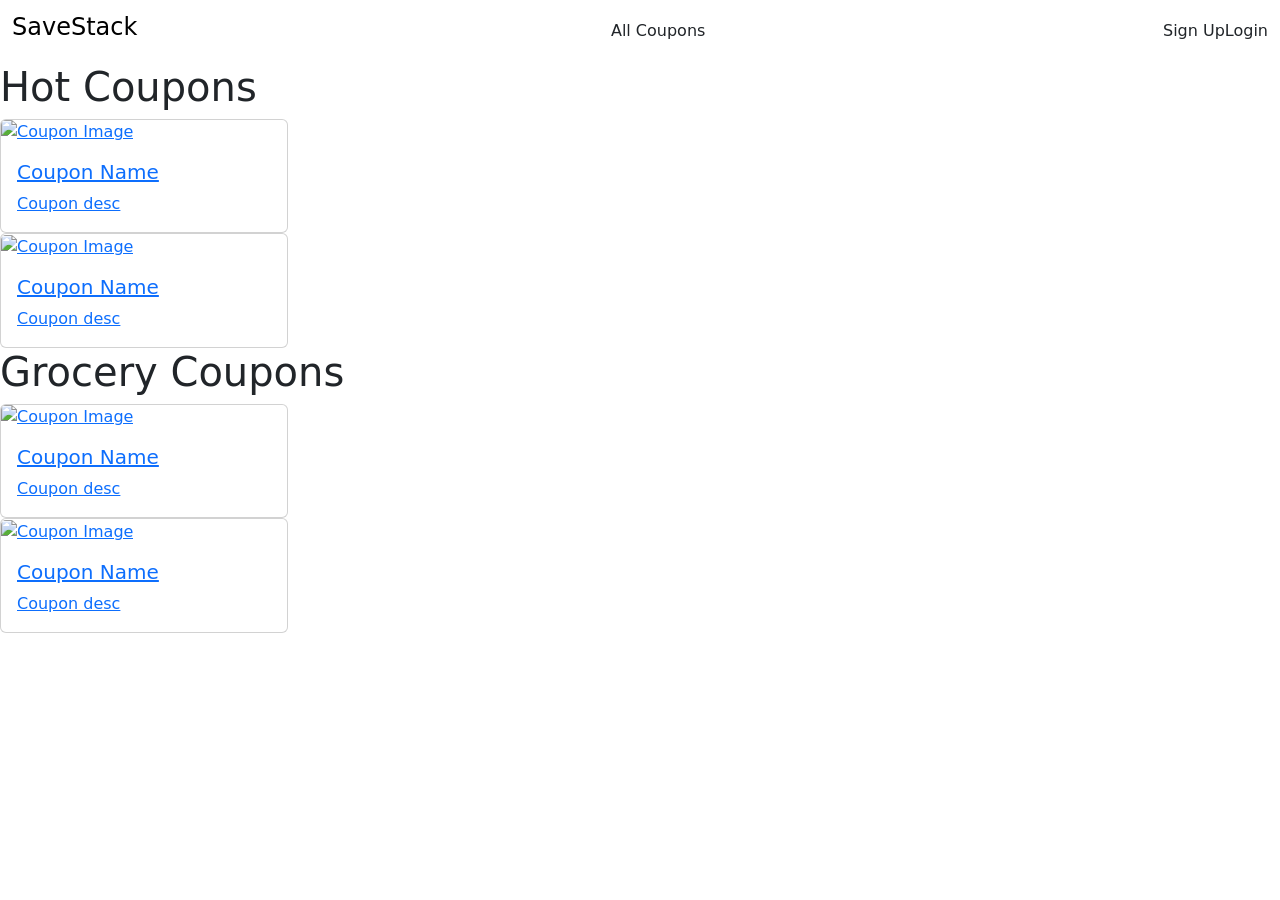
==== src/main/resources/templates/index.html @ e2bad915 "Added initial homepage" ====
<!DOCTYPE html>
<html lang="en">
<head>
    <meta charset="UTF-8">
    <title>Title</title>
    <link href="https://cdn.jsdelivr.net/npm/bootstrap@5.3.3/dist/css/bootstrap.min.css" rel="stylesheet" />
    <link rel="stylesheet" th:href="@{/css/style.css}"/>
    <link href="https://cdn.jsdelivr.net/npm/bootstrap@5.3.8/dist/js/bootstrap.bundle.min.js" rel="jscript" />
</head>
<header>
    <nav class="navbar navbar-expand-lg bg-body-primary">
        <div class="container-fluid">
            <a class="navbar-brand" th:href="@{/}"><h4>SaveStack</h4></a>
            <ul class="navbar-nav">
                <li><a th:href="@{/allCoupons}">All Coupons</a></li>
            </ul>
            <ul class="navbar-nav navbar-right">
                <li><div><a th:href="@{/signup}"><i class="bi bi-person-fill"></i> Sign Up</a></div></li>
                <li><div><a th:href="@{/login}"><i class="bi bi-box-arrow-in-right"></i> Login</a></div></li>
            </ul>
        </div>
    </nav>
</header>
<body>
    <main>
        <h1>Hot Coupons</h1>
        <div class="couponList">
            <div class="card coupon" style="width: 18rem;">
                <a href="#">
                    <img th:src="@{/image/question-circle-fill.svg}" class="card-img-top" alt="Coupon Image">
                    <div class="card-body">
                        <h5 class="card-title">Coupon Name</h5>
                        <p class="card-text">Coupon desc</p>
                    </div>
                </a>
            </div>
            <div class="card coupon" style="width: 18rem;">
                <a href="#">
                    <img th:src="@{/image/question-circle-fill.svg}" class="card-img-top" alt="Coupon Image">
                    <div class="card-body">
                        <h5 class="card-title">Coupon Name</h5>
                        <p class="card-text">Coupon desc</p>
                    </div>
                </a>
            </div>
        </div>

        <h1>Grocery Coupons</h1>
        <div class="couponList">
            <div class="card coupon" style="width: 18rem;">
                <a href="#">
                    <img th:src="@{/image/question-circle-fill.svg}" class="card-img-top" alt="Coupon Image">
                    <div class="card-body">
                        <h5 class="card-title">Coupon Name</h5>
                        <p class="card-text">Coupon desc</p>
                    </div>
                </a>
            </div>
            <div class="card coupon" style="width: 18rem;">
                <a href="#">
                    <img th:src="@{/image/question-circle-fill.svg}" class="card-img-top" alt="Coupon Image">
                    <div class="card-body">
                        <h5 class="card-title">Coupon Name</h5>
                        <p class="card-text">Coupon desc</p>
                    </div>
                </a>
            </div>
        </div>

    </main>
</body>
</html>
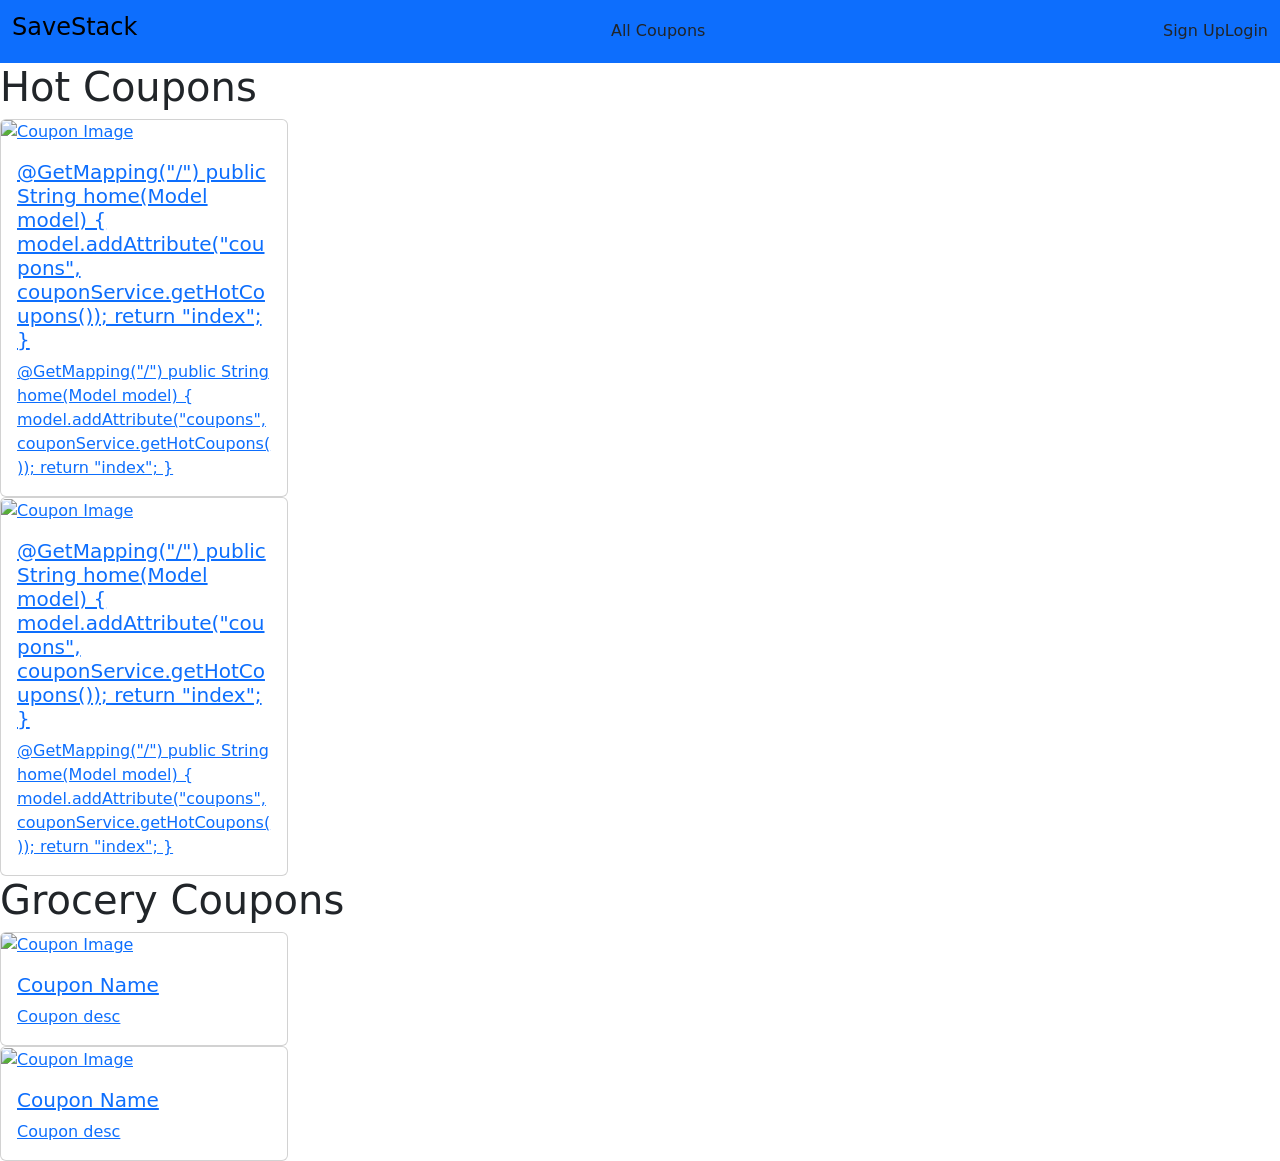
==== commit 9eac7a1a: "Bootstrap should be included using <script src"https://cdn.jsdelivr.net/npm/bootstrap@5.3.3/dist/js/" ====
--- a/src/main/resources/templates/index.html
+++ b/src/main/resources/templates/index.html
@@ -5,10 +5,14 @@
     <title>Title</title>
     <link href="https://cdn.jsdelivr.net/npm/bootstrap@5.3.3/dist/css/bootstrap.min.css" rel="stylesheet" />
     <link rel="stylesheet" th:href="@{/css/style.css}"/>
-    <link href="https://cdn.jsdelivr.net/npm/bootstrap@5.3.8/dist/js/bootstrap.bundle.min.js" rel="jscript" />
+    <script src="https://cdn.jsdelivr.net/npm/bootstrap@5.3.3/dist/js/bootstrap.bundle.min.js"></script>
+
 </head>
+
+<body>
+
 <header>
-    <nav class="navbar navbar-expand-lg bg-body-primary">
+    <nav class="navbar navbar-expand-lg bg-primary">
         <div class="container-fluid">
             <a class="navbar-brand" th:href="@{/}"><h4>SaveStack</h4></a>
             <ul class="navbar-nav">
@@ -21,7 +25,6 @@
         </div>
     </nav>
 </header>
-<body>
     <main>
         <h1>Hot Coupons</h1>
         <div class="couponList">
@@ -29,8 +32,16 @@
                 <a href="#">
                     <img th:src="@{/image/question-circle-fill.svg}" class="card-img-top" alt="Coupon Image">
                     <div class="card-body">
-                        <h5 class="card-title">Coupon Name</h5>
-                        <p class="card-text">Coupon desc</p>
+                        <h5 class="card-title">@GetMapping("/")
+                            public String home(Model model) {
+                            model.addAttribute("coupons", couponService.getHotCoupons());
+                            return "index";
+                            }</h5>
+                        <p class="card-text">@GetMapping("/")
+                            public String home(Model model) {
+                            model.addAttribute("coupons", couponService.getHotCoupons());
+                            return "index";
+                            }</p>
                     </div>
                 </a>
             </div>
@@ -38,8 +49,16 @@
                 <a href="#">
                     <img th:src="@{/image/question-circle-fill.svg}" class="card-img-top" alt="Coupon Image">
                     <div class="card-body">
-                        <h5 class="card-title">Coupon Name</h5>
-                        <p class="card-text">Coupon desc</p>
+                        <h5 class="card-title">@GetMapping("/")
+                            public String home(Model model) {
+                            model.addAttribute("coupons", couponService.getHotCoupons());
+                            return "index";
+                            }</h5>
+                        <p class="card-text">@GetMapping("/")
+                            public String home(Model model) {
+                            model.addAttribute("coupons", couponService.getHotCoupons());
+                            return "index";
+                            }</p>
                     </div>
                 </a>
             </div>
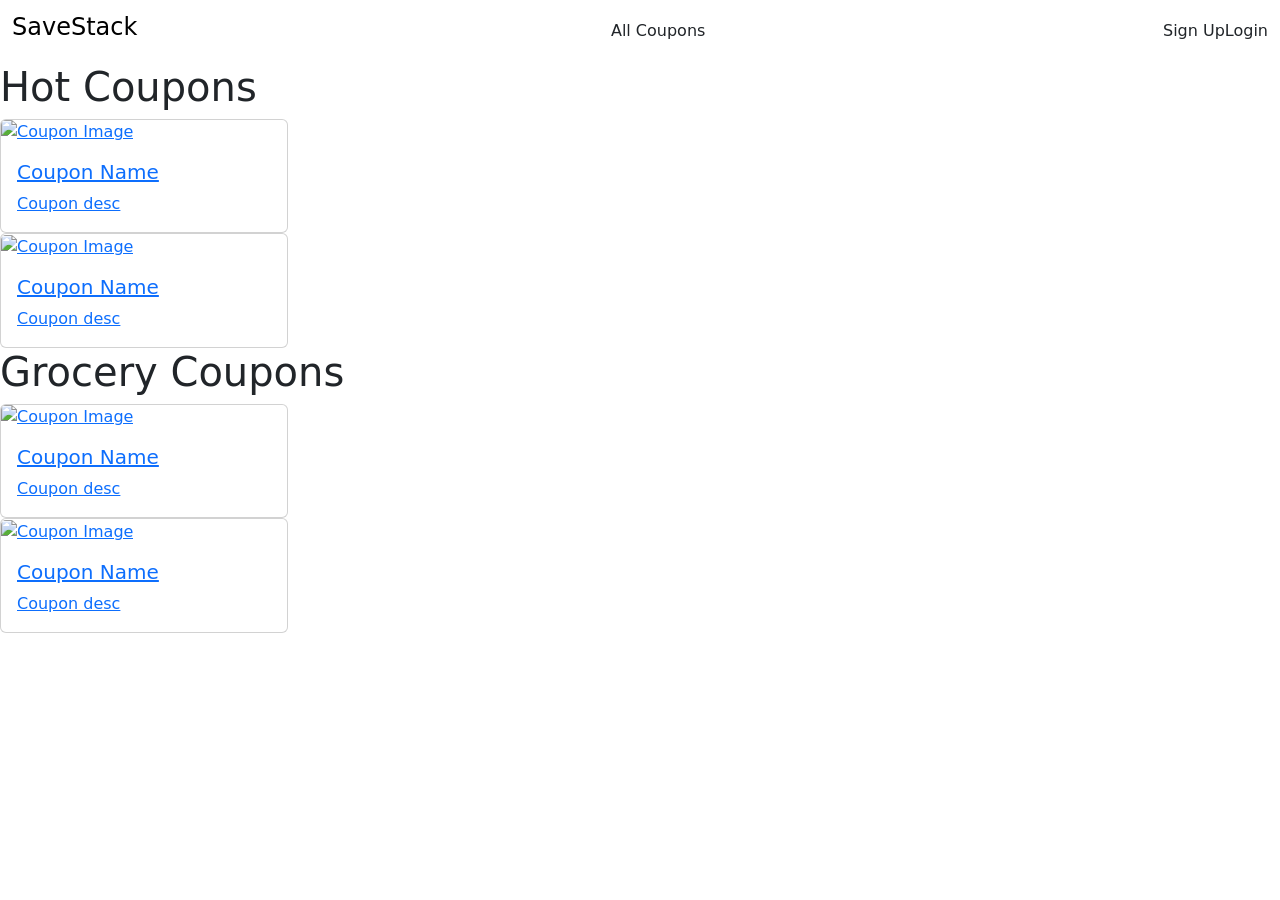
==== commit dedd43d9: "Merge pull request #15 from macydebord/frontend extremely basic frontend and some fixes to file layo" ====
--- a/src/main/resources/templates/index.html
+++ b/src/main/resources/templates/index.html
@@ -5,14 +5,10 @@
     <title>Title</title>
     <link href="https://cdn.jsdelivr.net/npm/bootstrap@5.3.3/dist/css/bootstrap.min.css" rel="stylesheet" />
     <link rel="stylesheet" th:href="@{/css/style.css}"/>
-    <script src="https://cdn.jsdelivr.net/npm/bootstrap@5.3.3/dist/js/bootstrap.bundle.min.js"></script>
-
+    <link href="https://cdn.jsdelivr.net/npm/bootstrap@5.3.8/dist/js/bootstrap.bundle.min.js" rel="jscript" />
 </head>
-
-<body>
-
 <header>
-    <nav class="navbar navbar-expand-lg bg-primary">
+    <nav class="navbar navbar-expand-lg bg-body-primary">
         <div class="container-fluid">
             <a class="navbar-brand" th:href="@{/}"><h4>SaveStack</h4></a>
             <ul class="navbar-nav">
@@ -25,6 +21,7 @@
         </div>
     </nav>
 </header>
+<body>
     <main>
         <h1>Hot Coupons</h1>
         <div class="couponList">
@@ -32,16 +29,8 @@
                 <a href="#">
                     <img th:src="@{/image/question-circle-fill.svg}" class="card-img-top" alt="Coupon Image">
                     <div class="card-body">
-                        <h5 class="card-title">@GetMapping("/")
-                            public String home(Model model) {
-                            model.addAttribute("coupons", couponService.getHotCoupons());
-                            return "index";
-                            }</h5>
-                        <p class="card-text">@GetMapping("/")
-                            public String home(Model model) {
-                            model.addAttribute("coupons", couponService.getHotCoupons());
-                            return "index";
-                            }</p>
+                        <h5 class="card-title">Coupon Name</h5>
+                        <p class="card-text">Coupon desc</p>
                     </div>
                 </a>
             </div>
@@ -49,16 +38,8 @@
                 <a href="#">
                     <img th:src="@{/image/question-circle-fill.svg}" class="card-img-top" alt="Coupon Image">
                     <div class="card-body">
-                        <h5 class="card-title">@GetMapping("/")
-                            public String home(Model model) {
-                            model.addAttribute("coupons", couponService.getHotCoupons());
-                            return "index";
-                            }</h5>
-                        <p class="card-text">@GetMapping("/")
-                            public String home(Model model) {
-                            model.addAttribute("coupons", couponService.getHotCoupons());
-                            return "index";
-                            }</p>
+                        <h5 class="card-title">Coupon Name</h5>
+                        <p class="card-text">Coupon desc</p>
                     </div>
                 </a>
             </div>
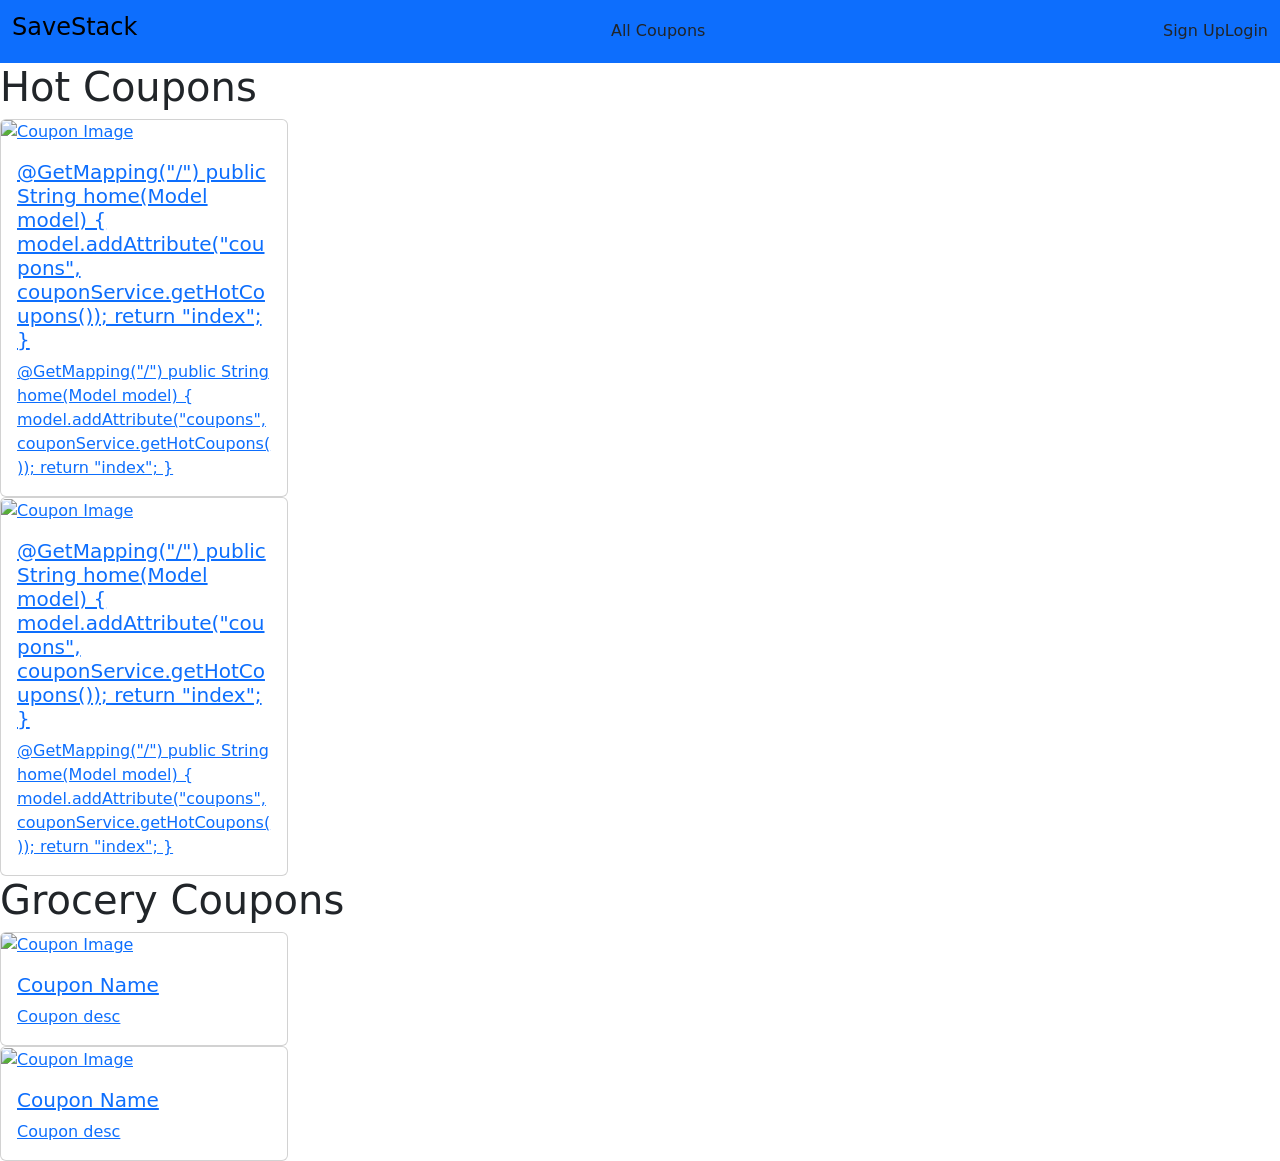
==== commit bd10bea9: "Merge 9eac7a1ad7392bb5c5fd9abef702acb00a7365a8 into 15572deff8fd35e735948840df4cc03c7bb2c15e" ====
--- a/src/main/resources/templates/index.html
+++ b/src/main/resources/templates/index.html
@@ -5,10 +5,14 @@
     <title>Title</title>
     <link href="https://cdn.jsdelivr.net/npm/bootstrap@5.3.3/dist/css/bootstrap.min.css" rel="stylesheet" />
     <link rel="stylesheet" th:href="@{/css/style.css}"/>
-    <link href="https://cdn.jsdelivr.net/npm/bootstrap@5.3.8/dist/js/bootstrap.bundle.min.js" rel="jscript" />
+    <script src="https://cdn.jsdelivr.net/npm/bootstrap@5.3.3/dist/js/bootstrap.bundle.min.js"></script>
+
 </head>
+
+<body>
+
 <header>
-    <nav class="navbar navbar-expand-lg bg-body-primary">
+    <nav class="navbar navbar-expand-lg bg-primary">
         <div class="container-fluid">
             <a class="navbar-brand" th:href="@{/}"><h4>SaveStack</h4></a>
             <ul class="navbar-nav">
@@ -21,7 +25,6 @@
         </div>
     </nav>
 </header>
-<body>
     <main>
         <h1>Hot Coupons</h1>
         <div class="couponList">
@@ -29,8 +32,16 @@
                 <a href="#">
                     <img th:src="@{/image/question-circle-fill.svg}" class="card-img-top" alt="Coupon Image">
                     <div class="card-body">
-                        <h5 class="card-title">Coupon Name</h5>
-                        <p class="card-text">Coupon desc</p>
+                        <h5 class="card-title">@GetMapping("/")
+                            public String home(Model model) {
+                            model.addAttribute("coupons", couponService.getHotCoupons());
+                            return "index";
+                            }</h5>
+                        <p class="card-text">@GetMapping("/")
+                            public String home(Model model) {
+                            model.addAttribute("coupons", couponService.getHotCoupons());
+                            return "index";
+                            }</p>
                     </div>
                 </a>
             </div>
@@ -38,8 +49,16 @@
                 <a href="#">
                     <img th:src="@{/image/question-circle-fill.svg}" class="card-img-top" alt="Coupon Image">
                     <div class="card-body">
-                        <h5 class="card-title">Coupon Name</h5>
-                        <p class="card-text">Coupon desc</p>
+                        <h5 class="card-title">@GetMapping("/")
+                            public String home(Model model) {
+                            model.addAttribute("coupons", couponService.getHotCoupons());
+                            return "index";
+                            }</h5>
+                        <p class="card-text">@GetMapping("/")
+                            public String home(Model model) {
+                            model.addAttribute("coupons", couponService.getHotCoupons());
+                            return "index";
+                            }</p>
                     </div>
                 </a>
             </div>
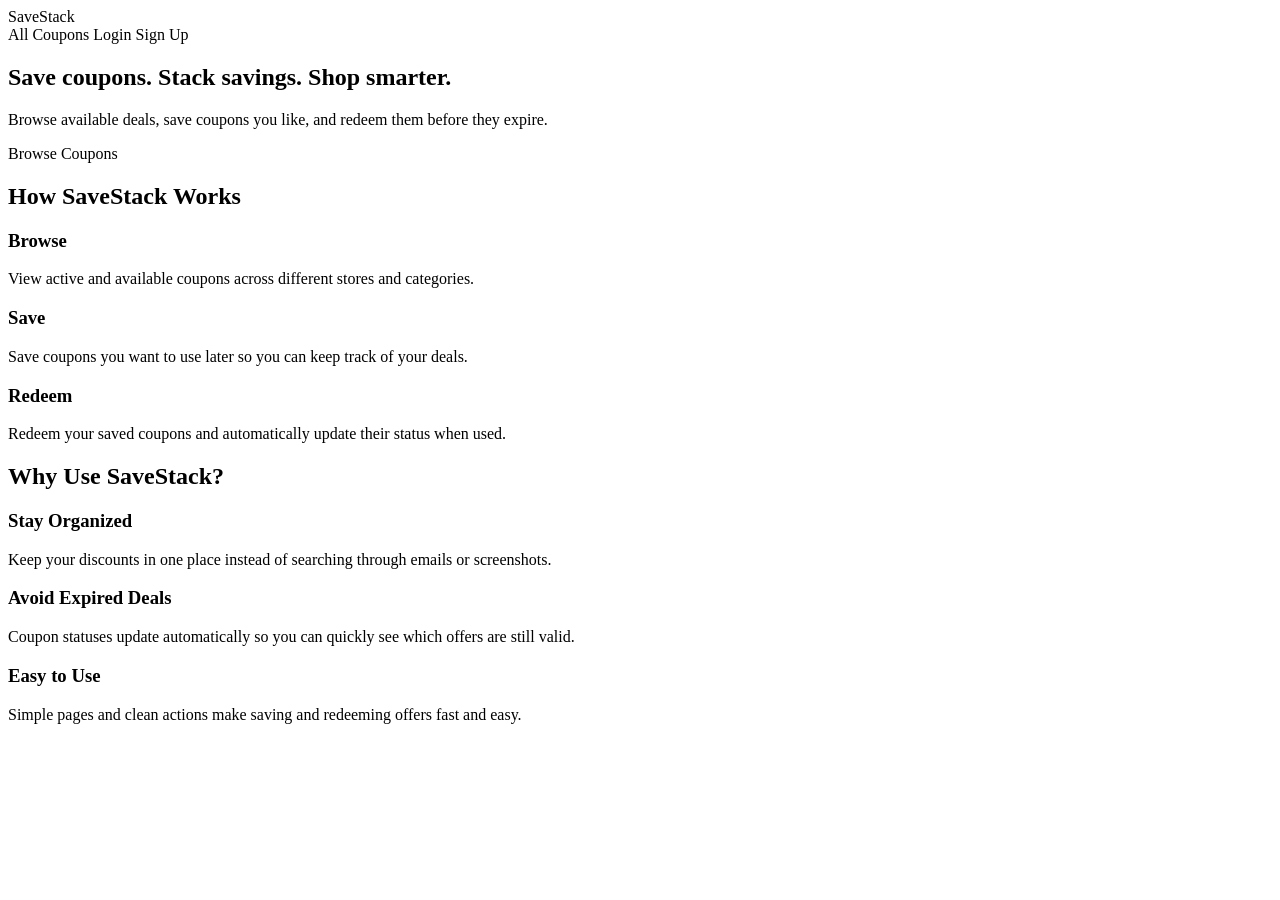
==== commit 11b89ee6: "Build Thymeleaf views for homepage, coupon pages, and auth placeholders" ====
--- a/src/main/resources/templates/index.html
+++ b/src/main/resources/templates/index.html
@@ -1,91 +1,66 @@
 <!DOCTYPE html>
-<html lang="en">
+<html lang="en" xmlns:th="http://www.thymeleaf.org">
 <head>
     <meta charset="UTF-8">
-    <title>Title</title>
-    <link href="https://cdn.jsdelivr.net/npm/bootstrap@5.3.3/dist/css/bootstrap.min.css" rel="stylesheet" />
-    <link rel="stylesheet" th:href="@{/css/style.css}"/>
-    <script src="https://cdn.jsdelivr.net/npm/bootstrap@5.3.3/dist/js/bootstrap.bundle.min.js"></script>
-
+    <title>SaveStack</title>
+    <link rel="stylesheet" th:href="@{/css/styles.css}">
 </head>
-
 <body>
 
-<header>
-    <nav class="navbar navbar-expand-lg bg-primary">
-        <div class="container-fluid">
-            <a class="navbar-brand" th:href="@{/}"><h4>SaveStack</h4></a>
-            <ul class="navbar-nav">
-                <li><a th:href="@{/allCoupons}">All Coupons</a></li>
-            </ul>
-            <ul class="navbar-nav navbar-right">
-                <li><div><a th:href="@{/signup}"><i class="bi bi-person-fill"></i> Sign Up</a></div></li>
-                <li><div><a th:href="@{/login}"><i class="bi bi-box-arrow-in-right"></i> Login</a></div></li>
-            </ul>
+    <nav class="navbar">
+        <div class="nav-left">
+            <a th:href="@{/}" class="brand">SaveStack</a>
+        </div>
+        <div class="nav-right">
+            <a th:href="@{/allCoupons}">All Coupons</a>
+            <a th:href="@{/login}">Login</a>
+            <a th:href="@{/signup}">Sign Up</a>
         </div>
     </nav>
-</header>
-    <main>
-        <h1>Hot Coupons</h1>
-        <div class="couponList">
-            <div class="card coupon" style="width: 18rem;">
-                <a href="#">
-                    <img th:src="@{/image/question-circle-fill.svg}" class="card-img-top" alt="Coupon Image">
-                    <div class="card-body">
-                        <h5 class="card-title">@GetMapping("/")
-                            public String home(Model model) {
-                            model.addAttribute("coupons", couponService.getHotCoupons());
-                            return "index";
-                            }</h5>
-                        <p class="card-text">@GetMapping("/")
-                            public String home(Model model) {
-                            model.addAttribute("coupons", couponService.getHotCoupons());
-                            return "index";
-                            }</p>
-                    </div>
-                </a>
+
+    <section class="hero">
+        <div class="hero-content">
+            <h1>Save coupons. Stack savings. Shop smarter.</h1>
+            <p>Browse available deals, save coupons you like, and redeem them before they expire.</p>
+            <a th:href="@{/allCoupons}" class="btn primary-btn">Browse Coupons</a>
+        </div>
+    </section>
+
+    <section class="home-section">
+        <h2>How SaveStack Works</h2>
+        <div class="info-grid">
+            <div class="info-card">
+                <h3>Browse</h3>
+                <p>View active and available coupons across different stores and categories.</p>
             </div>
-            <div class="card coupon" style="width: 18rem;">
-                <a href="#">
-                    <img th:src="@{/image/question-circle-fill.svg}" class="card-img-top" alt="Coupon Image">
-                    <div class="card-body">
-                        <h5 class="card-title">@GetMapping("/")
-                            public String home(Model model) {
-                            model.addAttribute("coupons", couponService.getHotCoupons());
-                            return "index";
-                            }</h5>
-                        <p class="card-text">@GetMapping("/")
-                            public String home(Model model) {
-                            model.addAttribute("coupons", couponService.getHotCoupons());
-                            return "index";
-                            }</p>
-                    </div>
-                </a>
+            <div class="info-card">
+                <h3>Save</h3>
+                <p>Save coupons you want to use later so you can keep track of your deals.</p>
+            </div>
+            <div class="info-card">
+                <h3>Redeem</h3>
+                <p>Redeem your saved coupons and automatically update their status when used.</p>
             </div>
         </div>
+    </section>
 
-        <h1>Grocery Coupons</h1>
-        <div class="couponList">
-            <div class="card coupon" style="width: 18rem;">
-                <a href="#">
-                    <img th:src="@{/image/question-circle-fill.svg}" class="card-img-top" alt="Coupon Image">
-                    <div class="card-body">
-                        <h5 class="card-title">Coupon Name</h5>
-                        <p class="card-text">Coupon desc</p>
-                    </div>
-                </a>
+    <section class="home-section alt-section">
+        <h2>Why Use SaveStack?</h2>
+        <div class="info-grid">
+            <div class="info-card">
+                <h3>Stay Organized</h3>
+                <p>Keep your discounts in one place instead of searching through emails or screenshots.</p>
             </div>
-            <div class="card coupon" style="width: 18rem;">
-                <a href="#">
-                    <img th:src="@{/image/question-circle-fill.svg}" class="card-img-top" alt="Coupon Image">
-                    <div class="card-body">
-                        <h5 class="card-title">Coupon Name</h5>
-                        <p class="card-text">Coupon desc</p>
-                    </div>
-                </a>
+            <div class="info-card">
+                <h3>Avoid Expired Deals</h3>
+                <p>Coupon statuses update automatically so you can quickly see which offers are still valid.</p>
+            </div>
+            <div class="info-card">
+                <h3>Easy to Use</h3>
+                <p>Simple pages and clean actions make saving and redeeming offers fast and easy.</p>
             </div>
         </div>
+    </section>
 
-    </main>
 </body>
 </html>
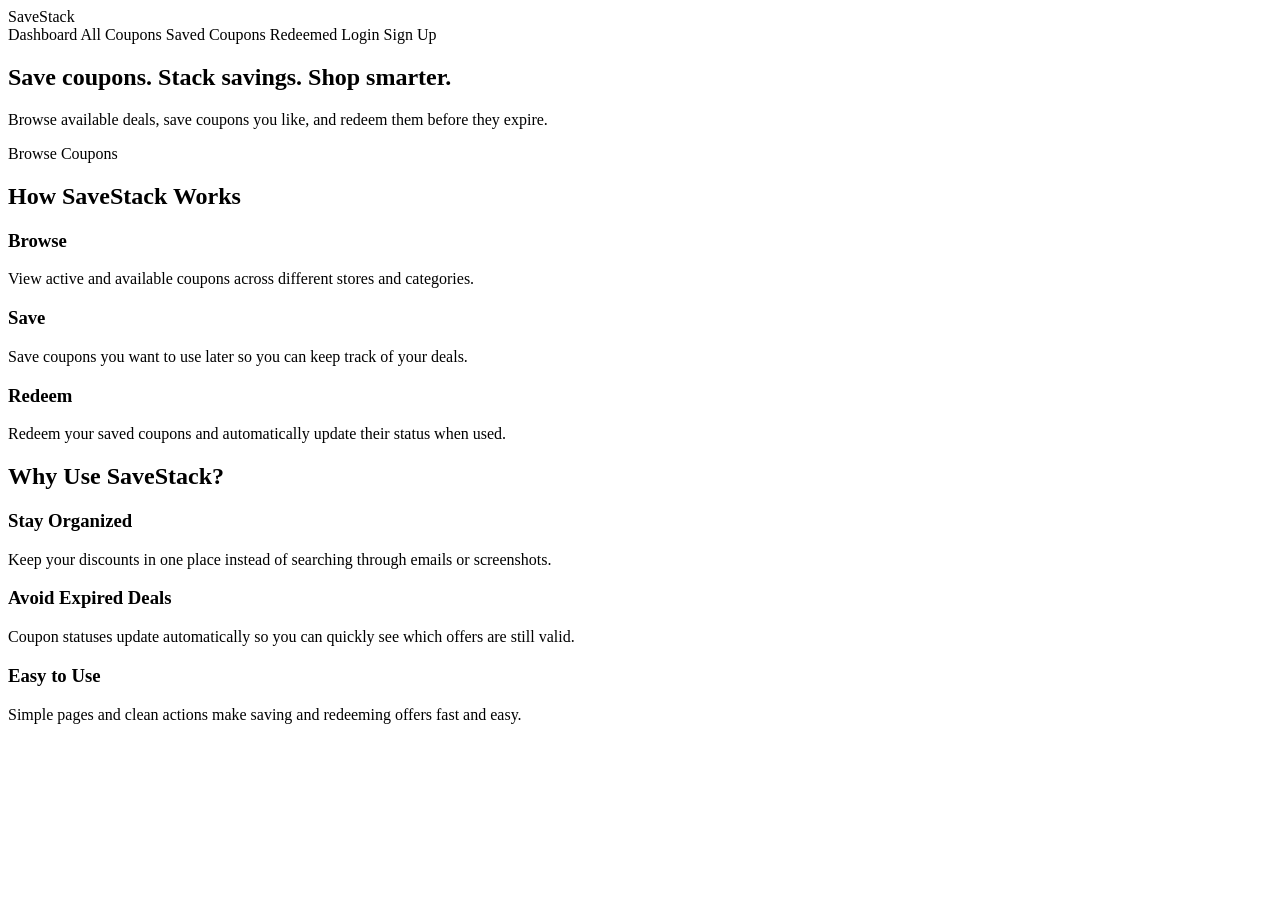
==== commit 49f7b745: "Add dashboard and redeemed coupon views and update navigation" ====
--- a/src/main/resources/templates/index.html
+++ b/src/main/resources/templates/index.html
@@ -12,7 +12,10 @@
             <a th:href="@{/}" class="brand">SaveStack</a>
         </div>
         <div class="nav-right">
+            <a th:href="@{/dashboard}">Dashboard</a>
             <a th:href="@{/allCoupons}">All Coupons</a>
+            <a th:href="@{/savedCoupons}">Saved Coupons</a>
+            <a th:href="@{/redeemedCoupons}">Redeemed</a>
             <a th:href="@{/login}">Login</a>
             <a th:href="@{/signup}">Sign Up</a>
         </div>
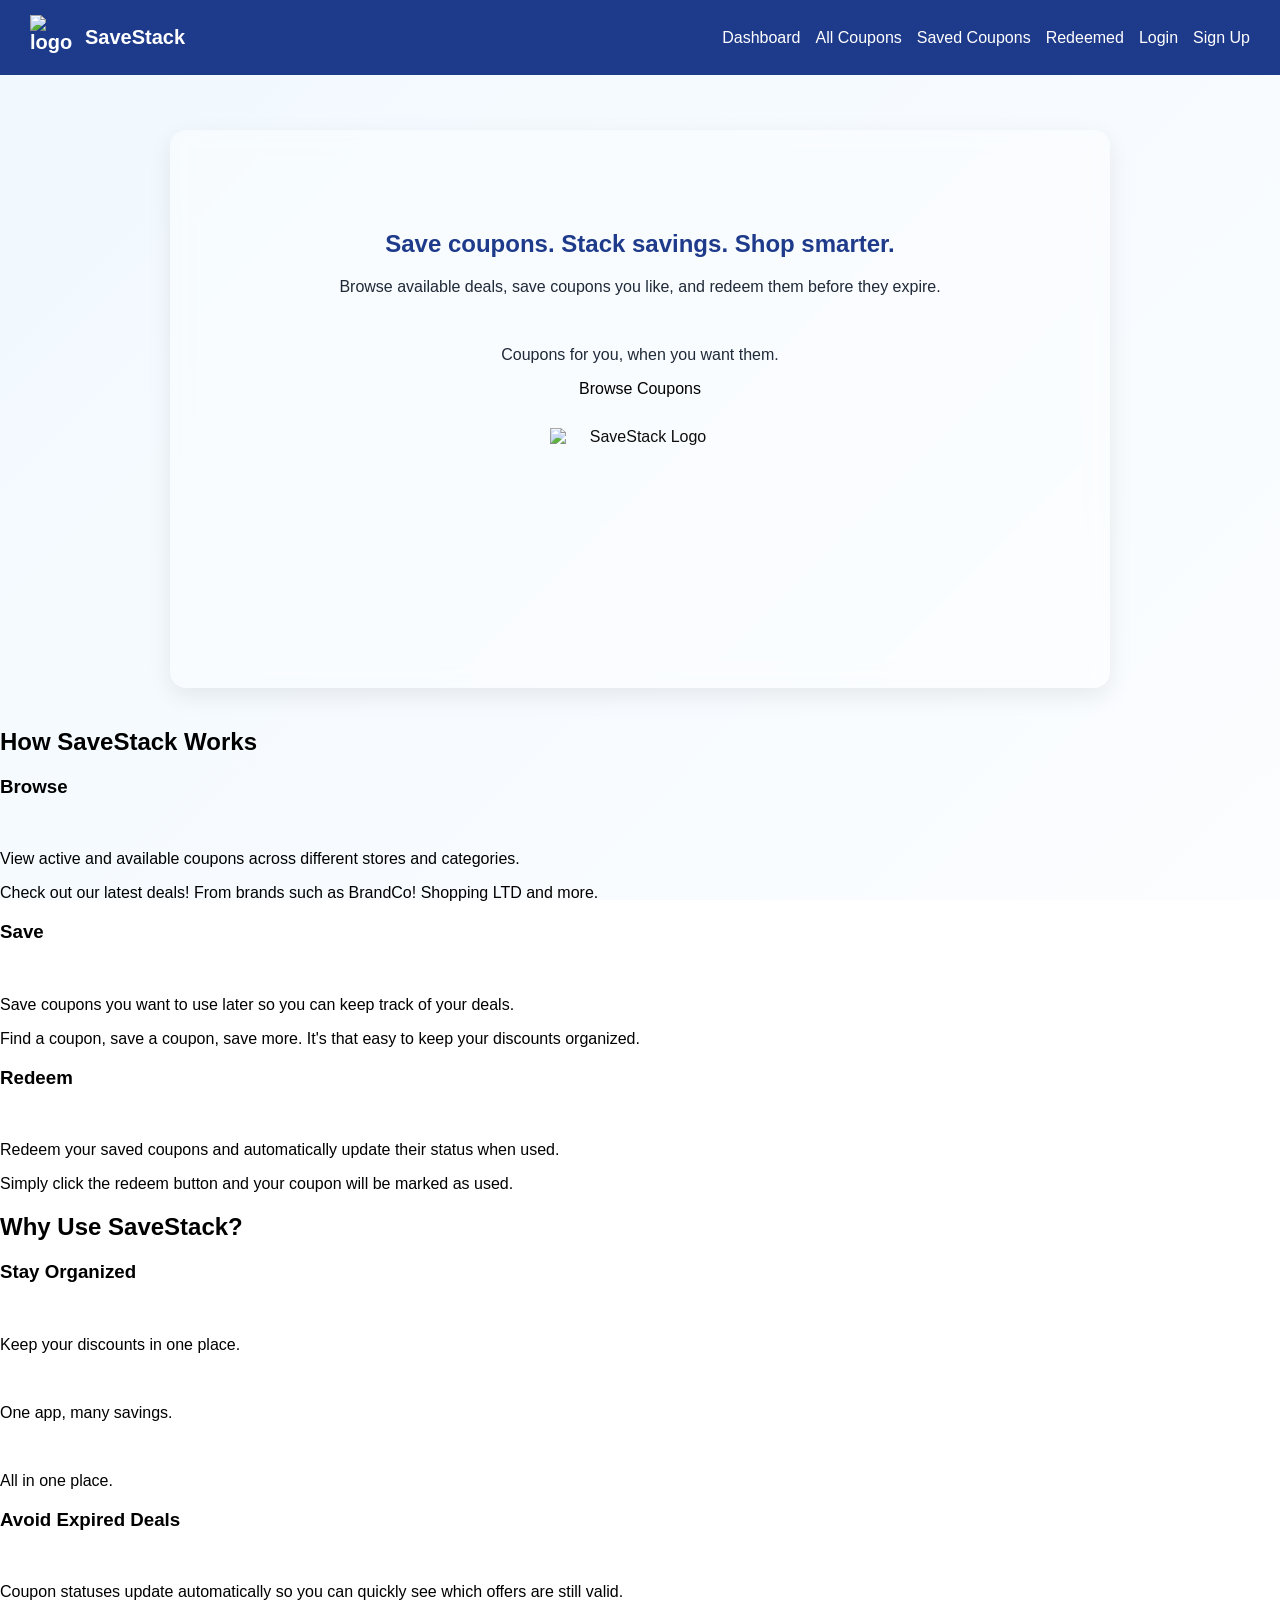
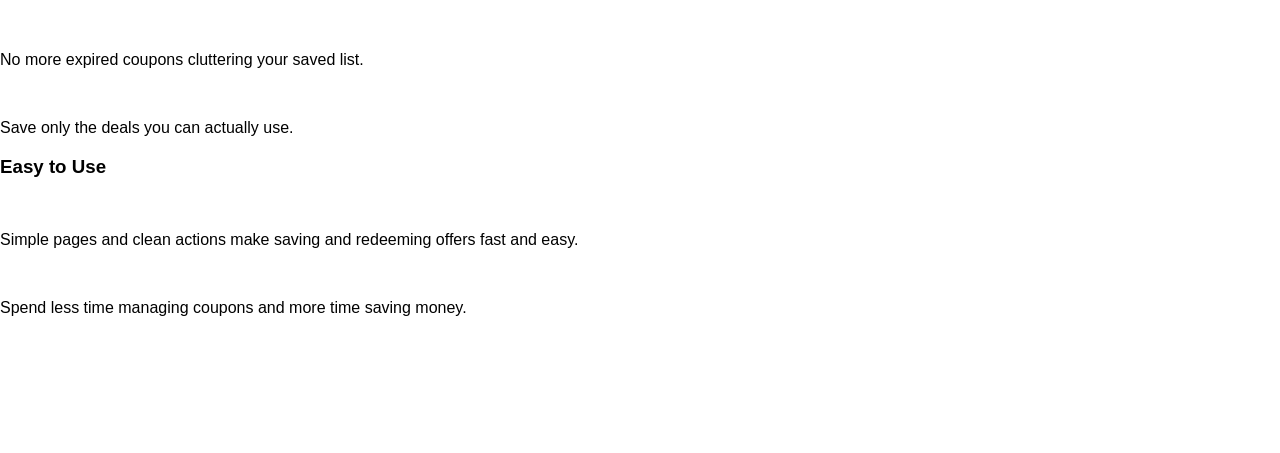
==== commit 4e4f47fb: "freaking hit that. Added two images, icon and background so it doesn't look like a danger site. Upda" ====
--- a/src/main/resources/templates/index.html
+++ b/src/main/resources/templates/index.html
@@ -4,66 +4,237 @@
     <meta charset="UTF-8">
     <title>SaveStack</title>
     <link rel="stylesheet" th:href="@{/css/styles.css}">
+    <link rel="stylesheet" href="https://cdnjs.cloudflare.com/ajax/libs/font-awesome/6.5.0/css/all.min.css">
 </head>
+
 <body>
 
-    <nav class="navbar">
-        <div class="nav-left">
-            <a th:href="@{/}" class="brand">SaveStack</a>
-        </div>
-        <div class="nav-right">
-            <a th:href="@{/dashboard}">Dashboard</a>
-            <a th:href="@{/allCoupons}">All Coupons</a>
-            <a th:href="@{/savedCoupons}">Saved Coupons</a>
-            <a th:href="@{/redeemedCoupons}">Redeemed</a>
-            <a th:href="@{/login}">Login</a>
-            <a th:href="@{/signup}">Sign Up</a>
-        </div>
-    </nav>
-
-    <section class="hero">
-        <div class="hero-content">
-            <h1>Save coupons. Stack savings. Shop smarter.</h1>
-            <p>Browse available deals, save coupons you like, and redeem them before they expire.</p>
-            <a th:href="@{/allCoupons}" class="btn primary-btn">Browse Coupons</a>
-        </div>
-    </section>
-
-    <section class="home-section">
-        <h2>How SaveStack Works</h2>
-        <div class="info-grid">
+<nav class="navbar">
+    <div class="nav-left">
+        <a th:href="@{/}" class="brand">
+            <img src="/image/SaveStackIcon.png" alt="logo">
+            SaveStack
+        </a>
+    </div>
+    <div class="nav-right">
+        <a th:href="@{/dashboard}">Dashboard</a>
+        <a th:href="@{/allCoupons}">All Coupons</a>
+        <a th:href="@{/savedCoupons}">Saved Coupons</a>
+        <a th:href="@{/redeemedCoupons}">Redeemed</a>
+        <a th:href="@{/login}">Login</a>
+        <a th:href="@{/signup}">Sign Up</a>
+    </div>
+</nav>
+
+<section class="hero">
+    <div class="hero-content">
+        <h1>Save coupons. Stack savings. Shop smarter.</h1>
+        <p>Browse available deals, save coupons you like, and redeem them before they expire.</p>
+        <br>
+        <p style="text-align: center;">Coupons for you, when you want them.</p>
+        
+        <a th:href="@{/allCoupons}" class="btn primary-btn">Browse Coupons</a>
+
+        <!-- 🔥 NEW LOGO -->
+        <div class="hero-logo">
+            <img src="/image/SaveStackIcon.png" alt="SaveStack Logo">
+        </div>
+
+    </div>
+</section>
+
+<section class="home-section">
+    
+    <h2>How SaveStack Works</h2>
+    <div class="info-grid">
+
+        <a th:href="@{/allCoupons}" class="card-link">
             <div class="info-card">
                 <h3>Browse</h3>
+                <br>
                 <p>View active and available coupons across different stores and categories.</p>
+                <p> Check out our latest deals! From brands such as BrandCo! Shopping LTD and more.</p>
             </div>
+        </a>
+
+        <a th:href="@{/savedCoupons}" class="card-link">
             <div class="info-card">
                 <h3>Save</h3>
+                <br>
                 <p>Save coupons you want to use later so you can keep track of your deals.</p>
+                <p> Find a coupon, save a coupon, save more. It's that easy to keep your discounts organized.</p>
             </div>
+        </a>
+
+        <a th:href="@{/redeemedCoupons}" class="card-link">
             <div class="info-card">
                 <h3>Redeem</h3>
+                <br>
                 <p>Redeem your saved coupons and automatically update their status when used.</p>
+                <p> Simply click the redeem button and your coupon will be marked as used.</p>
             </div>
-        </div>
-    </section>
-
-    <section class="home-section alt-section">
-        <h2>Why Use SaveStack?</h2>
-        <div class="info-grid">
-            <div class="info-card">
-                <h3>Stay Organized</h3>
-                <p>Keep your discounts in one place instead of searching through emails or screenshots.</p>
-            </div>
-            <div class="info-card">
-                <h3>Avoid Expired Deals</h3>
-                <p>Coupon statuses update automatically so you can quickly see which offers are still valid.</p>
-            </div>
-            <div class="info-card">
-                <h3>Easy to Use</h3>
-                <p>Simple pages and clean actions make saving and redeeming offers fast and easy.</p>
-            </div>
-        </div>
-    </section>
+        </a>
+
+    </div>
+
+</section>
+
+<section class="home-section alt-section">
+
+    <h2>Why Use SaveStack?</h2>
+
+    <div class="info-grid">
+        <div class="info-card">
+            <h3>Stay Organized</h3>
+            <br>
+            <p>Keep your discounts in one place.</p> 
+            <br>
+            <p>One app, many savings.</p>
+            <br>
+            <p>All in one place.</p>
+        </div>
+
+        <div class="info-card">
+            <h3>Avoid Expired Deals</h3>
+            <br> 
+            <p>Coupon statuses update automatically so you can quickly see which offers are still valid.</p>
+            <br>
+            <p>No more expired coupons cluttering your saved list.</p>
+            <br>
+            <p>Save only the deals you can actually use.</p>
+        </div>
+
+        <div class="info-card">
+            <h3>Easy to Use</h3>
+            <br>
+            <p>Simple pages and clean actions make saving and redeeming offers fast and easy.</p>
+            <br>
+            <p>Spend less time managing coupons and more time saving money.</p> 
+        </div>
+
+    </div>
+</section>
 
 </body>
-</html>+</html>
+
+<style>
+    html {
+        background: linear-gradient(135deg, rgba(227, 242, 253, 0.5), rgba(248,251,255,0.5)),
+                    url('/image/SSBackground.png');
+        background-size: cover;
+        background-position: center;
+        background-repeat: no-repeat;
+        background-attachment: fixed;
+    }
+
+    body {
+        font-family: 'Segoe UI', Tahoma, Geneva, Verdana, sans-serif;
+        margin: 0;
+        padding-top: 90px;
+        padding-bottom: 120px;
+        background: transparent;
+    }
+
+    .navbar {
+        position: fixed;
+        top: 0;
+        left: 0;
+        width: 100%;
+        background: #1e3a8a;
+        padding: 15px 30px;
+        display: flex;
+        justify-content: space-between;
+        align-items: center;
+        z-index: 1000;
+        box-sizing: border-box;
+    }
+
+    .nav-left .brand {
+        font-size: 20px;
+        font-weight: bold;
+        color: white;
+        text-decoration: none;
+        display: flex;
+        align-items: center;
+        gap: 10px;
+    }
+
+    .brand img {
+        width: 45px;
+        height: 45px;
+    }
+
+    .nav-right {
+        display: flex;
+        gap: 15px;
+    }
+
+    .nav-right a {
+        color: white;
+        text-decoration: none;
+        font-weight: 500;
+    }
+
+    .nav-right a:hover {
+        text-decoration: underline;
+    }
+
+    .hero {
+        background: rgba(255,255,255,0.35);
+        backdrop-filter: blur(10px);
+        -webkit-backdrop-filter: blur(10px);
+        padding: 80px 20px;
+        text-align: center;
+        border-radius: 16px;
+        margin: 40px auto;
+        max-width: 900px;
+        box-shadow: 0 8px 25px rgba(0,0,0,0.08);
+    }
+
+    .hero h1 {
+        color: #1e3a8a;
+        font-weight: 700;
+    }
+
+    .hero p {
+        color: #1f2937;
+    }
+
+        .hero-logo {
+        margin-top: 30px;
+        display: flex;
+        justify-content: center;
+    }
+
+    .hero-logo img {
+        width: 180px;
+        height: 180px;
+        object-fit: contain;
+        opacity: 0.95;
+    }
+
+    .home-section {
+        background: transparent !important;
+    }
+
+    .alt-section {
+        background: transparent !important;
+    }
+
+    .card-link {
+        text-decoration: none;
+        color: inherit;
+    }
+
+    .card-link .info-card {
+        cursor: pointer;
+        transition: transform 0.2s ease, box-shadow 0.2s ease;
+    }
+
+    .card-link .info-card:hover {
+        transform: translateY(-5px);
+        box-shadow: 0 6px 16px rgba(0,0,0,0.12),
+                    0 0 12px rgba(59,130,246,0.25);
+    }
+</style>
